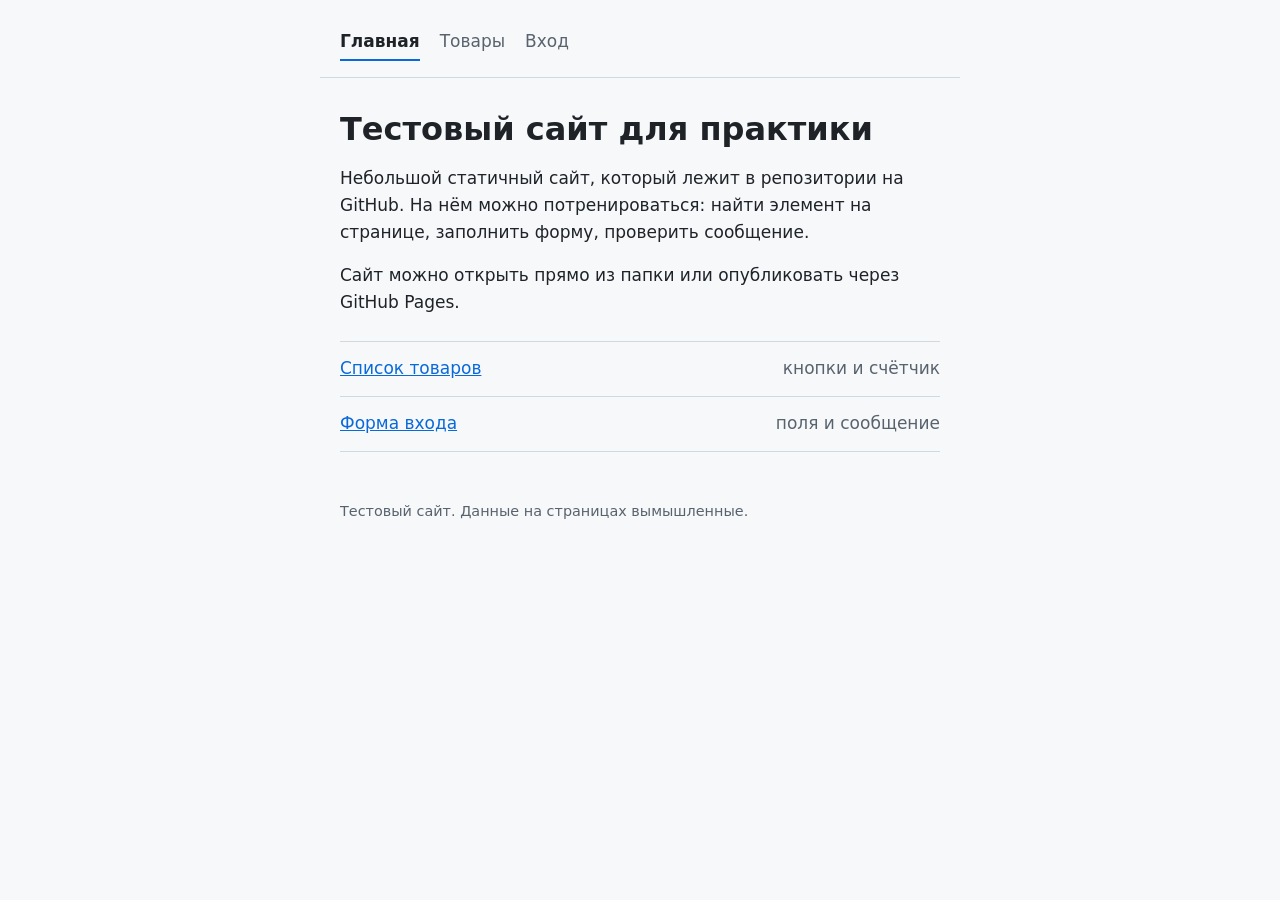
==== index.html @ 16c75989 "Первый коммит" ====
<!DOCTYPE html>
<html lang="ru">
<head>
  <meta charset="UTF-8">
  <meta name="viewport" content="width=device-width, initial-scale=1">
  <title>Главная — тестовый сайт</title>
  <link rel="stylesheet" href="style.css">
</head>
<body>
  <header>
    <nav>
      <a href="index.html" aria-current="page">Главная</a>
      <a href="products.html">Товары</a>
      <a href="login.html">Вход</a>
    </nav>
  </header>
  <main>
    <h1>Тестовый сайт для практики</h1>
    <p>Небольшой статичный сайт, который лежит в репозитории на GitHub. На нём можно потренироваться: найти элемент на странице, заполнить форму, проверить сообщение.</p>
    <p>Сайт можно открыть прямо из папки или опубликовать через GitHub Pages.</p>
    <ul class="plain">
      <li><a href="products.html">Список товаров</a><span class="price">кнопки и счётчик</span></li>
      <li><a href="login.html">Форма входа</a><span class="price">поля и сообщение</span></li>
    </ul>
  </main>
  <footer>Тестовый сайт. Данные на страницах вымышленные.</footer>
</body>
</html>
---- style.css ----
:root {
  --bg: #f6f8fa;
  --surface: #ffffff;
  --text: #1f2328;
  --muted: #59636e;
  --line: #d1d9e0;
  --accent: #0969da;
  --ok: #1a7f37;
  --err: #cf222e;
  color-scheme: light;
}
@media (prefers-color-scheme: dark) {
  :root {
    --bg: #0d1117;
    --surface: #151b23;
    --text: #e6edf3;
    --muted: #9198a1;
    --line: #3d444d;
    --accent: #4493f8;
    --ok: #3fb950;
    --err: #f85149;
    color-scheme: dark;
  }
}
* { box-sizing: border-box; }
body {
  margin: 0;
  background: var(--bg);
  color: var(--text);
  font: 17px/1.6 "Segoe UI", system-ui, -apple-system, sans-serif;
}
header, main, footer { max-width: 40rem; margin: 0 auto; padding: 0 1.25rem; }
header { padding-top: 1.5rem; padding-bottom: 1rem; border-bottom: 1px solid var(--line); }
nav { display: flex; gap: 1.25rem; flex-wrap: wrap; }
nav a { color: var(--muted); text-decoration: none; padding: .25rem 0; }
nav a:hover { color: var(--text); }
nav a[aria-current="page"] { color: var(--text); font-weight: 600; border-bottom: 2px solid var(--accent); }
main { padding-top: 2rem; padding-bottom: 3rem; }
h1 { font-size: 2rem; line-height: 1.2; margin: 0 0 1rem; }
p { margin: 0 0 1rem; }
a { color: var(--accent); }
ul.plain { list-style: none; padding: 0; margin: 1.5rem 0 0; border-top: 1px solid var(--line); }
ul.plain li { display: flex; justify-content: space-between; align-items: center; gap: 1rem;
  padding: .85rem 0; border-bottom: 1px solid var(--line); }
.price { color: var(--muted); }
label { display: block; margin: 1rem 0 .25rem; font-weight: 600; }
input {
  width: 100%; padding: .6rem .75rem; font: inherit; color: var(--text);
  background: var(--surface); border: 1px solid var(--line); border-radius: 6px;
}
button {
  font: inherit; cursor: pointer; padding: .55rem 1rem; border-radius: 6px;
  border: 1px solid var(--accent); background: var(--accent); color: #fff;
}
button.secondary { background: transparent; color: var(--accent); }
form button { margin-top: 1.25rem; }
:focus-visible { outline: 3px solid var(--accent); outline-offset: 2px; }
.hint { color: var(--muted); font-size: .95rem; }
#message { margin-top: 1rem; min-height: 1.6rem; font-weight: 600; }
#message.ok { color: var(--ok); }
#message.error { color: var(--err); }
footer { padding-bottom: 2rem; color: var(--muted); font-size: .9rem; }
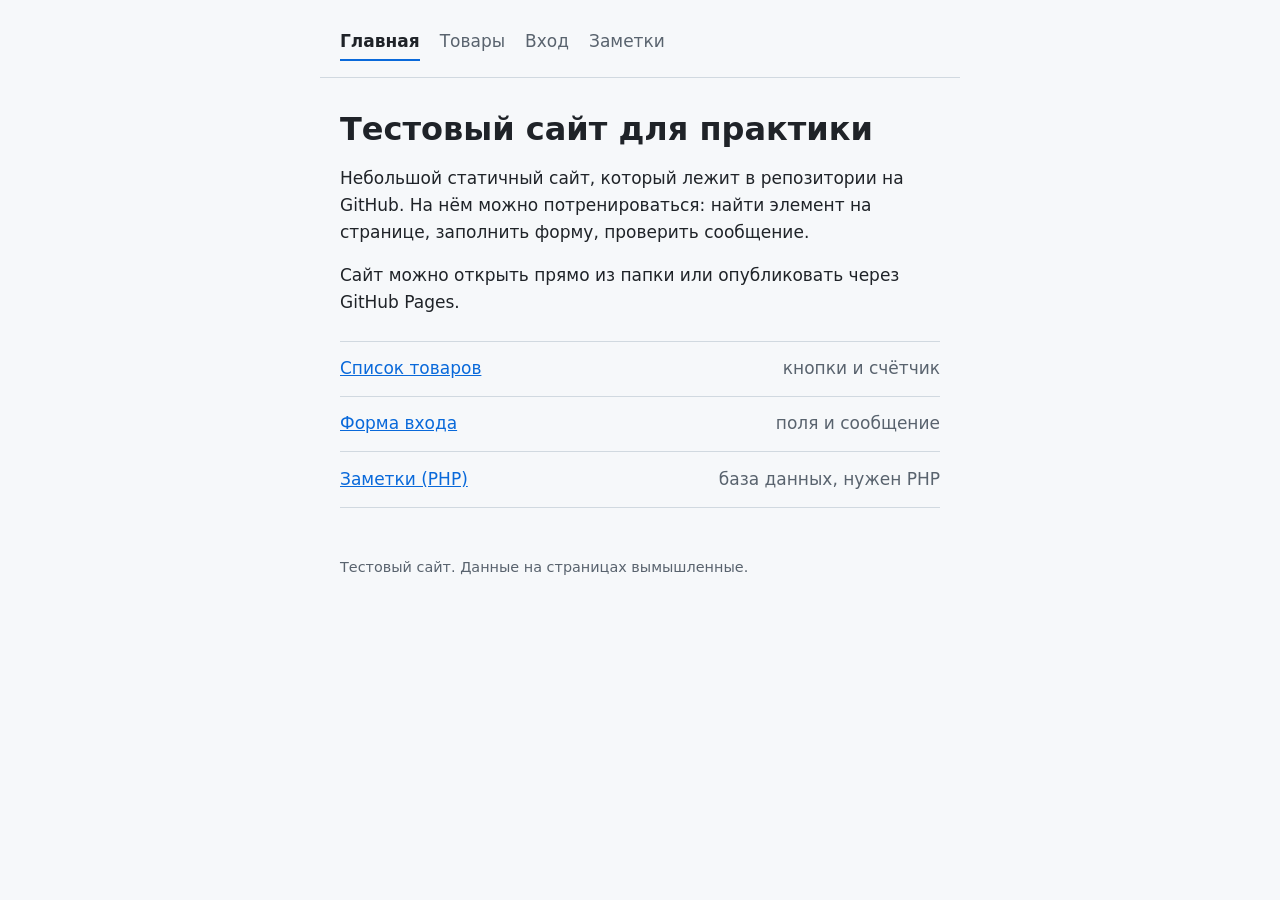
==== commit 8d36c310: "Добавление в базы данных" ====
--- a/index.html
+++ b/index.html
@@ -12,6 +12,7 @@
       <a href="index.html" aria-current="page">Главная</a>
       <a href="products.html">Товары</a>
       <a href="login.html">Вход</a>
+      <a href="notes.php">Заметки</a>
     </nav>
   </header>
   <main>
@@ -21,6 +22,7 @@
     <ul class="plain">
       <li><a href="products.html">Список товаров</a><span class="price">кнопки и счётчик</span></li>
       <li><a href="login.html">Форма входа</a><span class="price">поля и сообщение</span></li>
+      <li><a href="notes.php">Заметки (PHP)</a><span class="price">база данных, нужен PHP</span></li>
     </ul>
   </main>
   <footer>Тестовый сайт. Данные на страницах вымышленные.</footer>
--- a/style.css
+++ b/style.css
@@ -44,7 +44,7 @@
   padding: .85rem 0; border-bottom: 1px solid var(--line); }
 .price { color: var(--muted); }
 label { display: block; margin: 1rem 0 .25rem; font-weight: 600; }
-input {
+input, textarea {
   width: 100%; padding: .6rem .75rem; font: inherit; color: var(--text);
   background: var(--surface); border: 1px solid var(--line); border-radius: 6px;
 }
@@ -60,3 +60,8 @@
 #message.ok { color: var(--ok); }
 #message.error { color: var(--err); }
 footer { padding-bottom: 2rem; color: var(--muted); font-size: .9rem; }
+textarea { resize: vertical; }
+ul.notes li { display: block; }
+ul.notes strong { display: block; }
+ul.notes .meta { display: block; color: var(--muted); font-size: .9rem; }
+code { font-family: ui-monospace, Consolas, monospace; font-size: .92em; }
